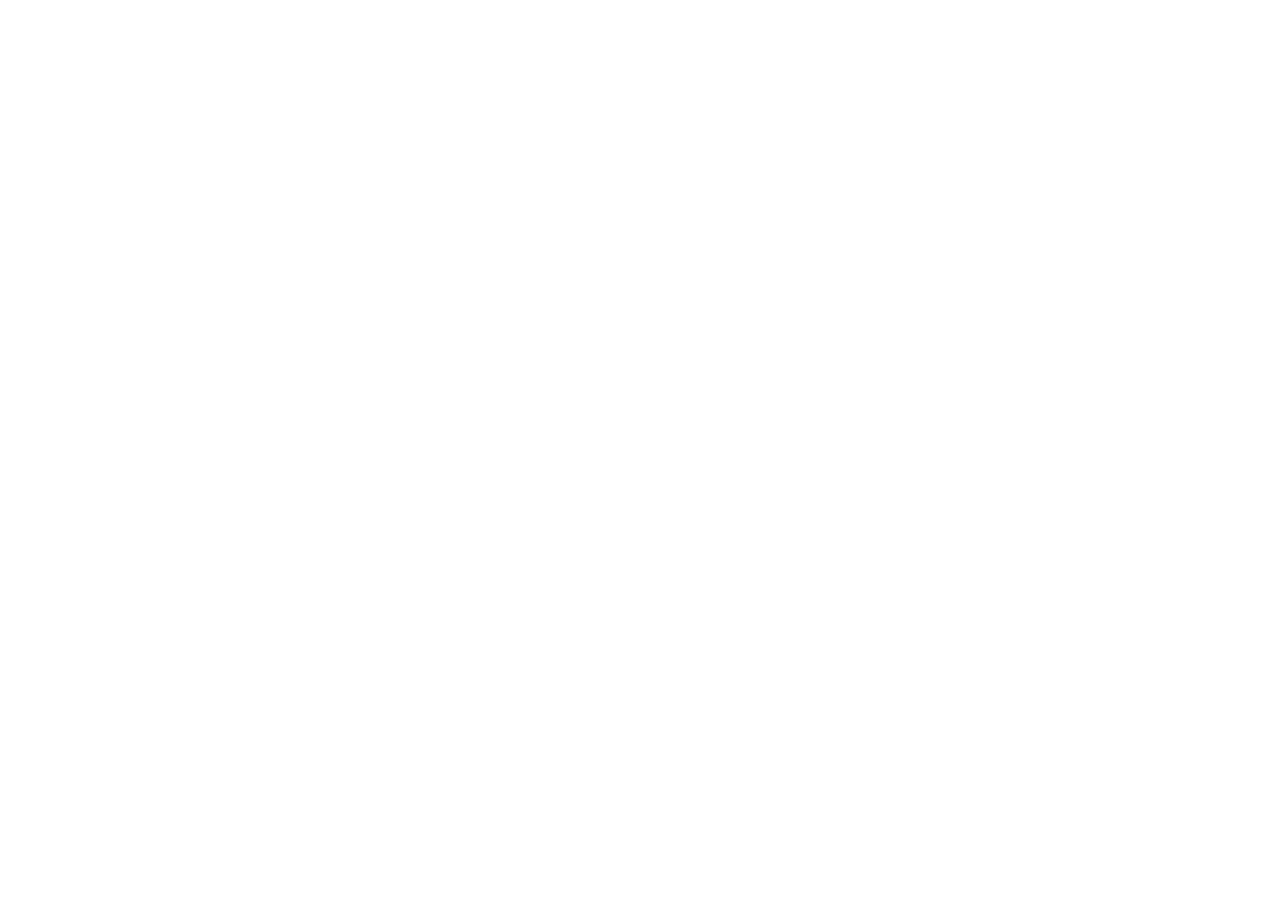
==== index.html @ 963f529f "primer commit portafolio" ====
<!DOCTYPE html>
<html lang="en">
<head>
    <meta charset="UTF-8">
    <meta name="viewport" content="width=device-width, initial-scale=1.0">
    <title>Mi Portafolio</title>
    <link rel="stylesheet" href="styles.css">
</head>
<body>
    
</body>
</html>
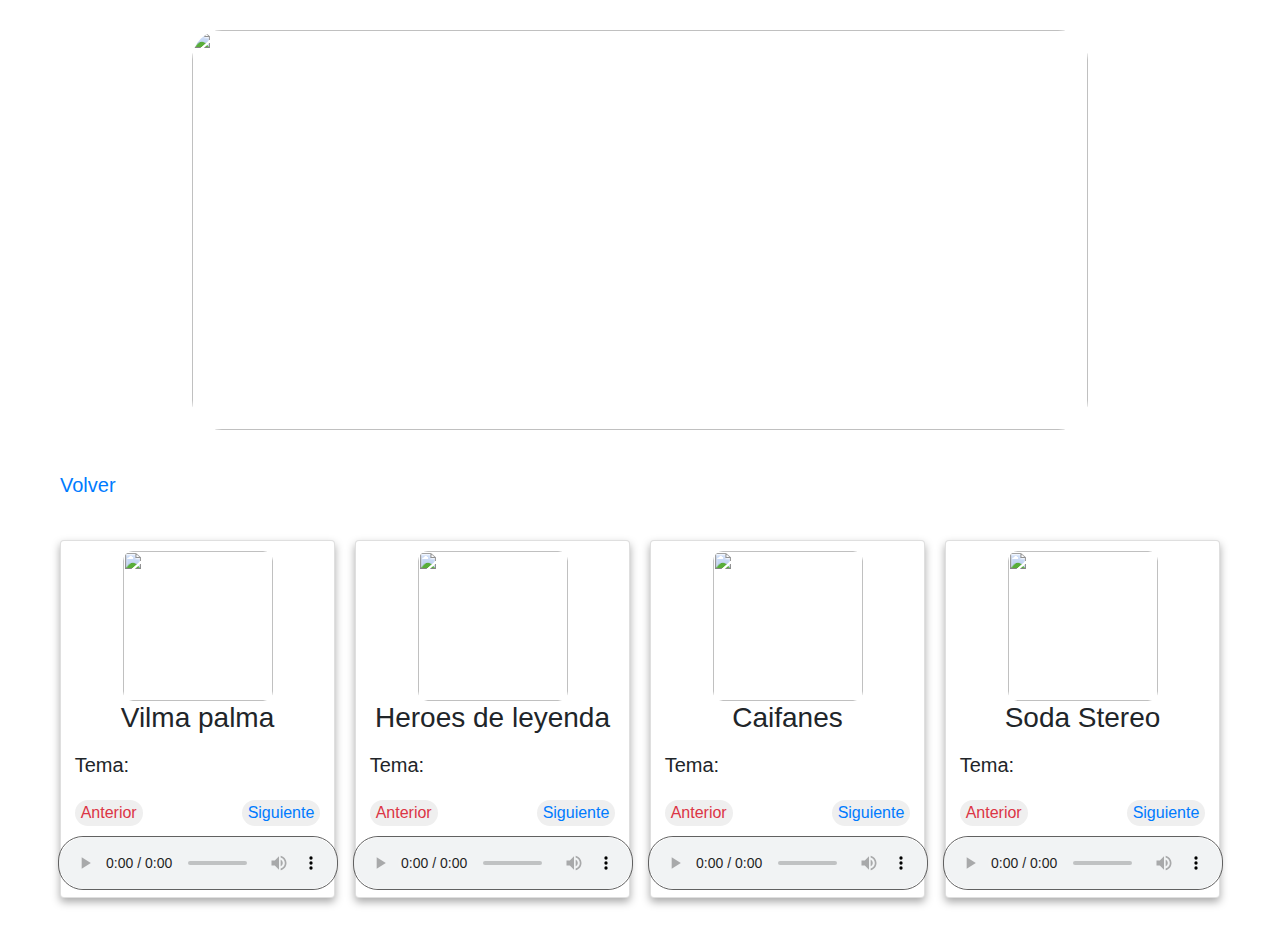
==== commit 64358ffa: "create index and styles" ====
--- a/index.html
+++ b/index.html
@@ -1,12 +1,109 @@
 <!DOCTYPE html>
 <html lang="en">
+
 <head>
     <meta charset="UTF-8">
     <meta name="viewport" content="width=device-width, initial-scale=1.0">
     <title>Mi Portafolio</title>
-    <link rel="stylesheet" href="styles.css">
+    <link rel="stylesheet" href="style.css">
+    <link rel="stylesheet" href="https://stackpath.bootstrapcdn.com/bootstrap/4.5.2/css/bootstrap.min.css"
+        integrity="sha384-JcKb8q3iqJ61gNV9KGb8thSsNjpSL0n8PARn9HuZOnIxN0hoP+VmmDGMN5t9UJ0Z" crossorigin="anonymous">
 </head>
+
 <body>
-    
+    <header>
+        <section class="bannner-header">
+            <div class="banner">
+                <img src="./assets/music.jpg" alt="">
+            </div>
+        </section>
+        <section class="nav-header">
+            <nav class="nav-header-portafolio">
+                <a href="./portafolio.html">Volver</a>
+            </nav>
+        </section>
+    </header>
+    <main>
+        <div class="content-cards">
+            <div class="card">
+                <img src="./assets/vilmapalma.jpg" alt="" >
+                <div>
+                    <h3>Vilma palma</h3>
+                </div>
+               
+                <div class="titulo-cancion">
+                    <h5>Tema:</h5>
+                </div>
+                <div class="controler">
+                    <button class=" btn-outline-danger">Anterior</button>
+                    <button class="btn-outline-primary">Siguiente</button>
+                </div>
+                <div class="audio-main">
+                    <audio src="" controls></audio>
+                </div>
+            </div>
+            <div class="card">
+                <img src="./assets/heroes.jpg" alt="" >
+                <div>
+                    <h3>Heroes de leyenda</h3>
+                </div>
+                <div class="titulo-cancion">
+                    <h5>Tema:</h5>
+                </div>
+                <div class="controler">
+                    <button class=" btn-outline-danger">Anterior</button>
+                    <button class="btn-outline-primary">Siguiente</button>
+                </div>
+                <div class="audio-main">
+                    <audio src="" controls></audio>
+                </div>
+            </div>
+            <div class="card">
+                <img src="./assets/caifanes.jpg" alt="" >
+                <div>
+                    <h3>Caifanes</h3>
+                </div>
+                <div class="titulo-cancion">
+                    <h5>Tema:</h5>
+                </div>
+                <div class="controler">
+                    <button class=" btn-outline-danger">Anterior</button>
+                    <button class="btn-outline-primary">Siguiente</button>
+                </div>
+                <div class="audio-main">
+                    <audio src="" controls></audio>
+                </div>
+            </div>
+            <div class="card">
+                <img src="./assets/sodastereo.jpg" alt="" >
+                <div>
+                    <h3>Soda Stereo</h3>
+                </div>
+                <div class="titulo-cancion">
+                    <h5>Tema:</h5>
+                </div>
+                <div class="controler">
+                    <button class=" btn-outline-danger">Anterior</button>
+                    <button class="btn-outline-primary">Siguiente</button>
+                </div>
+                <div class="audio-main">
+                    <audio src="" controls></audio>
+                </div>
+            </div>
+        </div>
+
+
+    </main>
+    <footer></footer>
+    <script src="https://code.jquery.com/jquery-3.5.1.slim.min.js"
+        integrity="sha384-DfXdz2htPH0lsSSs5nCTpuj/zy4C+OGpamoFVy38MVBnE+IbbVYUew+OrCXaRkfj" crossorigin="anonymous">
+    </script>
+    <script src="https://cdn.jsdelivr.net/npm/popper.js@1.16.1/dist/umd/popper.min.js"
+        integrity="sha384-9/reFTGAW83EW2RDu2S0VKaIzap3H66lZH81PoYlFhbGU+6BZp6G7niu735Sk7lN" crossorigin="anonymous">
+    </script>
+    <script src="https://stackpath.bootstrapcdn.com/bootstrap/4.5.2/js/bootstrap.min.js"
+        integrity="sha384-B4gt1jrGC7Jh4AgTPSdUtOBvfO8shuf57BaghqFfPlYxofvL8/KUEfYiJOMMV+rV" crossorigin="anonymous">
+    </script>
 </body>
+
 </html>--- a/style.css
+++ b/style.css
@@ -0,0 +1,95 @@
+body{
+    margin-top: 0;
+    padding: 0;
+    background-color:#afb42b;
+    text-decoration:none;
+
+
+}
+a:link, a:visited, a:active {
+    text-decoration:none;
+    color: none;
+}
+
+.bannner-header{
+    display: flex;
+    justify-content: center;
+}
+
+.banner{
+    display: flex;
+    justify-content: flex-start;
+    height: 400px;
+    width:70%;
+    margin: 30px;
+}
+.banner img{
+    display: flex;
+    height:100%;
+    width:100%;
+    border-radius: 30px;
+}
+.nav-header{
+color: black;
+display: flex;
+align-content: flex-start;
+padding:10px;
+height: auto;
+margin-left: 50px;
+}
+.nav-header a{
+font-size: 20px;
+}
+.content-cards {
+    display: flex;
+    flex-wrap: wrap;
+    margin:20px ;
+    margin-left: 50px;
+    margin-right: 50px;
+
+}
+
+.card{
+background-color:white;
+align-items: center;
+border-radius: 4px;
+box-shadow: 0 4px 8px 0 rgba(0, 0, 0, 0.342);
+display: flex;
+flex-direction: column;
+flex-grow: 3;
+height: auto;
+justify-content: center;
+margin: 10px;
+width: 20%;
+}
+.card img{
+    width: 150px;
+    height: 150px;
+    margin-top: 10px;
+    border-radius: 10px;
+}
+.controler{
+    width: 90%;
+    display: flex;
+    justify-content: space-between;
+}
+.controler button{
+    text-decoration: none;
+    border: 15px;
+    display: flex;
+    border-radius: 20px;
+    margin-top: 15px;
+}
+
+.titulo-cancion{
+    width: 90%;
+    margin-top: 10px;
+    display: flex;
+    text-align:start;
+}
+.audio-main audio{
+    width:280px;
+    border: 0.5px solid #616161;
+    border-radius: 25px;
+    margin-top: 10px;
+}
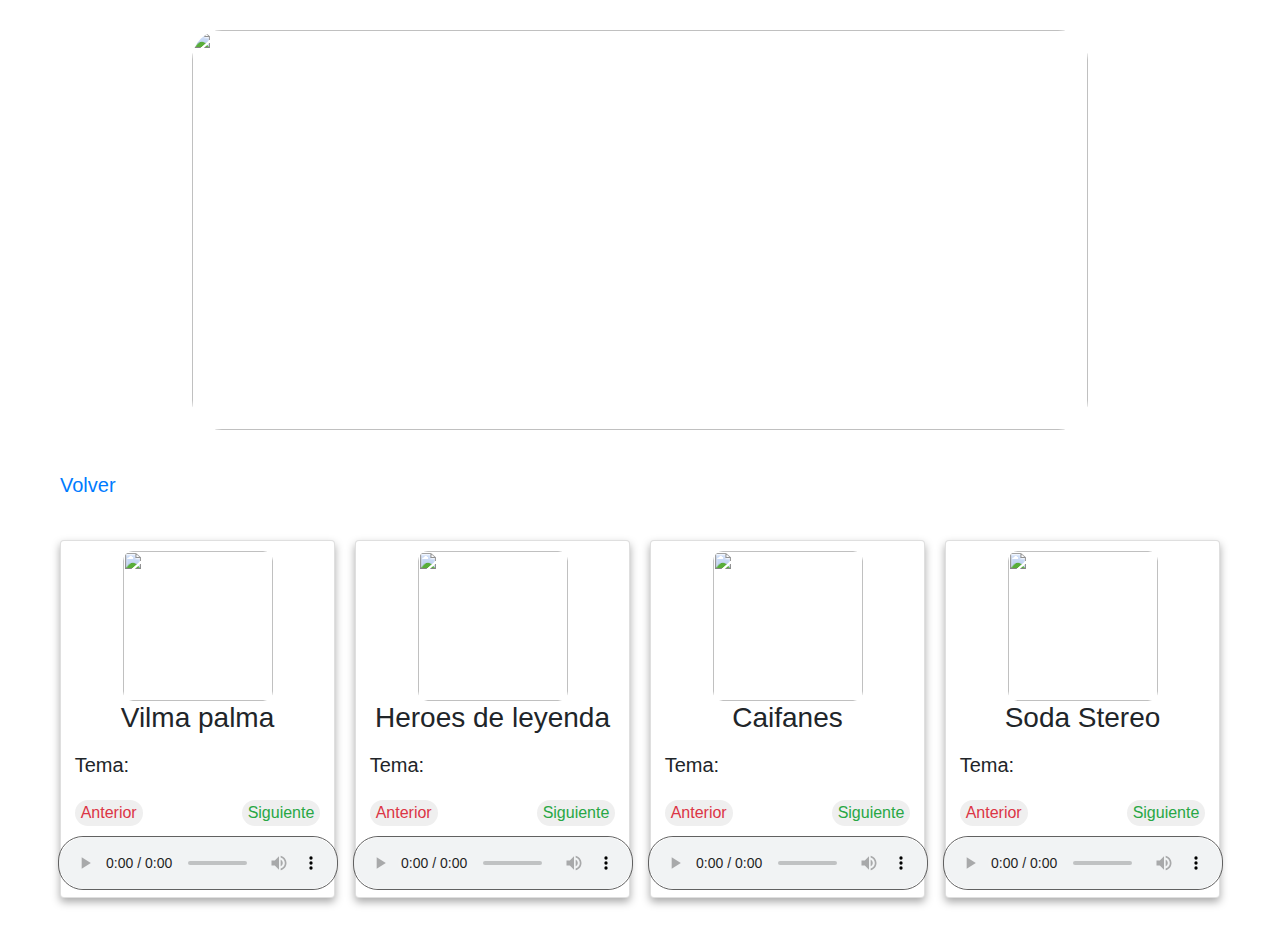
==== commit 419790e0: "new controler" ====
--- a/index.html
+++ b/index.html
@@ -28,18 +28,18 @@
             <div class="card">
                 <img src="./assets/vilmapalma.jpg" alt="" >
                 <div>
-                    <h3>Vilma palma</h3>
+                    <h3 id="artista">Vilma palma</h3>
                 </div>
                
                 <div class="titulo-cancion">
-                    <h5>Tema:</h5>
+                    <h5 id="titulo">Tema:</h5>
                 </div>
                 <div class="controler">
-                    <button class=" btn-outline-danger">Anterior</button>
-                    <button class="btn-outline-primary">Siguiente</button>
+                    <button class=" btn-outline-danger" id="anterior">Anterior</button>
+                    <button class="btn-outline-success" id="siguiente">Siguiente</button>
                 </div>
                 <div class="audio-main">
-                    <audio src="" controls></audio>
+                    <audio src="" controls id="Audio1"></audio>
                 </div>
             </div>
             <div class="card">
@@ -52,7 +52,7 @@
                 </div>
                 <div class="controler">
                     <button class=" btn-outline-danger">Anterior</button>
-                    <button class="btn-outline-primary">Siguiente</button>
+                    <button class="btn-outline-success">Siguiente</button>
                 </div>
                 <div class="audio-main">
                     <audio src="" controls></audio>
@@ -68,7 +68,7 @@
                 </div>
                 <div class="controler">
                     <button class=" btn-outline-danger">Anterior</button>
-                    <button class="btn-outline-primary">Siguiente</button>
+                    <button class="btn-outline-success">Siguiente</button>
                 </div>
                 <div class="audio-main">
                     <audio src="" controls></audio>
@@ -84,7 +84,7 @@
                 </div>
                 <div class="controler">
                     <button class=" btn-outline-danger">Anterior</button>
-                    <button class="btn-outline-primary">Siguiente</button>
+                    <button class="btn-outline-success">Siguiente</button>
                 </div>
                 <div class="audio-main">
                     <audio src="" controls></audio>
@@ -95,6 +95,7 @@
 
     </main>
     <footer></footer>
+    <script src="controlador.js"></script>
     <script src="https://code.jquery.com/jquery-3.5.1.slim.min.js"
         integrity="sha384-DfXdz2htPH0lsSSs5nCTpuj/zy4C+OGpamoFVy38MVBnE+IbbVYUew+OrCXaRkfj" crossorigin="anonymous">
     </script>
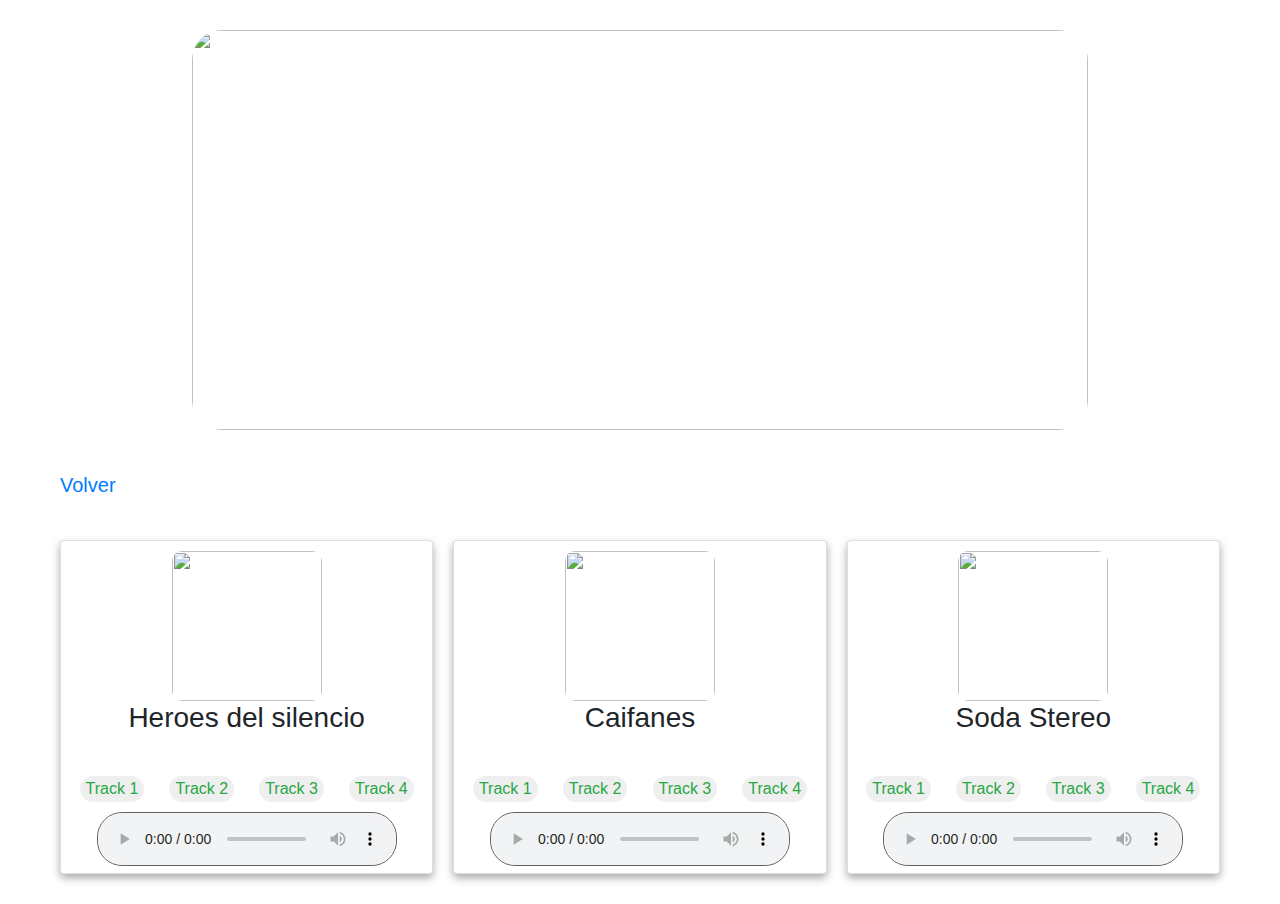
==== commit bd7f2493: "commit controlador terminado" ====
--- a/index.html
+++ b/index.html
@@ -25,69 +25,61 @@
     </header>
     <main>
         <div class="content-cards">
+           
             <div class="card">
-                <img src="./assets/vilmapalma.jpg" alt="" >
+                <img src="" alt="" id="imagen2">
                 <div>
-                    <h3 id="artista">Vilma palma</h3>
+                    <h3>Heroes del silencio</h3>
                 </div>
-               
                 <div class="titulo-cancion">
-                    <h5 id="titulo">Tema:</h5>
+                    <h5 id="titulo2"></h5>
                 </div>
                 <div class="controler">
-                    <button class=" btn-outline-danger" id="anterior">Anterior</button>
-                    <button class="btn-outline-success" id="siguiente">Siguiente</button>
+                    <button class=" btn-outline-success" id="btntrackH1">Track 1</button>
+                    <button class="btn-outline-success" id="btntrackH2">Track 2</button>
+                    <button class="btn-outline-success" id="btntrackH3">Track 3</button>
+                    <button class="btn-outline-success" id="btntrackH4">Track 4</button>
                 </div>
                 <div class="audio-main">
-                    <audio src="" controls id="Audio1"></audio>
+                    <audio src="" controls id="audio2"></audio>
                 </div>
             </div>
             <div class="card">
-                <img src="./assets/heroes.jpg" alt="" >
-                <div>
-                    <h3>Heroes de leyenda</h3>
-                </div>
-                <div class="titulo-cancion">
-                    <h5>Tema:</h5>
-                </div>
-                <div class="controler">
-                    <button class=" btn-outline-danger">Anterior</button>
-                    <button class="btn-outline-success">Siguiente</button>
-                </div>
-                <div class="audio-main">
-                    <audio src="" controls></audio>
-                </div>
-            </div>
-            <div class="card">
-                <img src="./assets/caifanes.jpg" alt="" >
+                <img src="" alt="" id="imagen3" >
                 <div>
                     <h3>Caifanes</h3>
                 </div>
                 <div class="titulo-cancion">
-                    <h5>Tema:</h5>
+                    <h5 id="titulo3"></h5>
                 </div>
                 <div class="controler">
-                    <button class=" btn-outline-danger">Anterior</button>
-                    <button class="btn-outline-success">Siguiente</button>
+                    <button class=" btn-outline-success" id="btntrackC1">Track 1</button>
+                    <button class="btn-outline-success" id="btntrackC2">Track 2</button>
+                    <button class="btn-outline-success" id="btntrackC3">Track 3</button>
+                    <button class="btn-outline-success" id="btntrackC4">Track 4</button>
+
+
                 </div>
                 <div class="audio-main">
-                    <audio src="" controls></audio>
+                    <audio src="" controls  id="audio3"></audio>
                 </div>
             </div>
             <div class="card">
-                <img src="./assets/sodastereo.jpg" alt="" >
+                <img src="" alt="" id="imagen4" >
                 <div>
                     <h3>Soda Stereo</h3>
                 </div>
                 <div class="titulo-cancion">
-                    <h5>Tema:</h5>
+                    <h5 id="titulo4"></h5>
                 </div>
                 <div class="controler">
-                    <button class=" btn-outline-danger">Anterior</button>
-                    <button class="btn-outline-success">Siguiente</button>
+                    <button class=" btn-outline-success" id="btntrackS1">Track 1</button>
+                    <button class="btn-outline-success" id="btntrackS2">Track 2</button>
+                    <button class="btn-outline-success" id="btntrackS3">Track 3</button>
+                    <button class="btn-outline-success" id="btntrackS4">Track 4</button>
                 </div>
                 <div class="audio-main">
-                    <audio src="" controls></audio>
+                    <audio src="" controls id="audio4"></audio>
                 </div>
             </div>
         </div>
--- a/style.css
+++ b/style.css
@@ -1,3 +1,23 @@
+html, body, div, span, object, iframe,
+h1, h2, h3, h4, h5, h6, p, blockquote, pre,
+abbr, address, cite, code,
+del, dfn, em, img, ins, kbd, q, samp,
+small, strong, sub, sup, var,
+b, i,
+dl, dt, dd, ol, ul, li,
+fieldset, form, label, legend,
+table, caption, tbody, tfoot, thead, tr, th, td,
+article, aside, canvas, details, figcaption, figure, 
+footer, header, hgroup, menu, nav, section, summary,
+time, mark, audio, video {
+  margin:0;
+  padding:0;
+  border:0;
+  outline:0;
+  font-size:100%;
+  vertical-align:baseline;
+  background:transparent;
+}
 body{
     margin-top: 0;
     padding: 0;
@@ -73,6 +93,9 @@
     display: flex;
     justify-content: space-between;
 }
+button{
+    -webkit-appearance: none;
+}
 .controler button{
     text-decoration: none;
     border: 15px;
@@ -88,7 +111,7 @@
     text-align:start;
 }
 .audio-main audio{
-    width:280px;
+    width:300px;
     border: 0.5px solid #616161;
     border-radius: 25px;
     margin-top: 10px;
